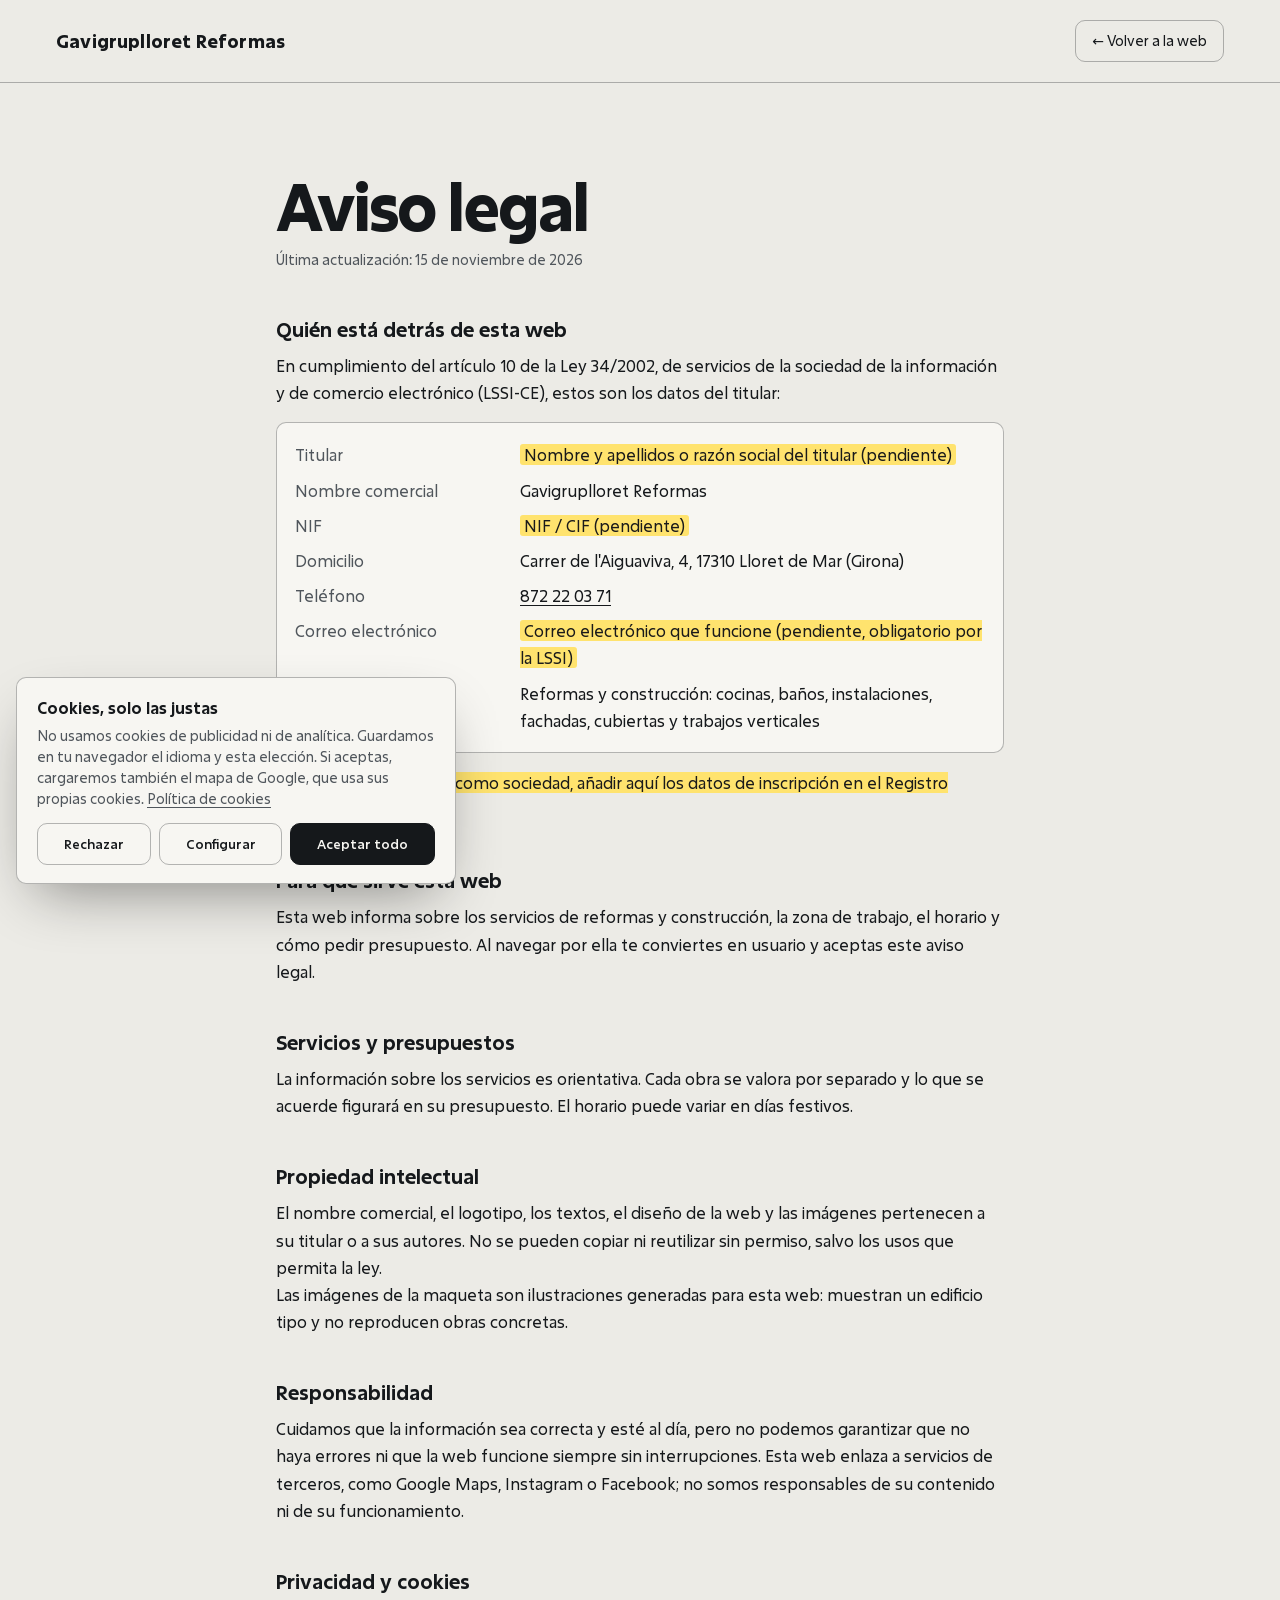
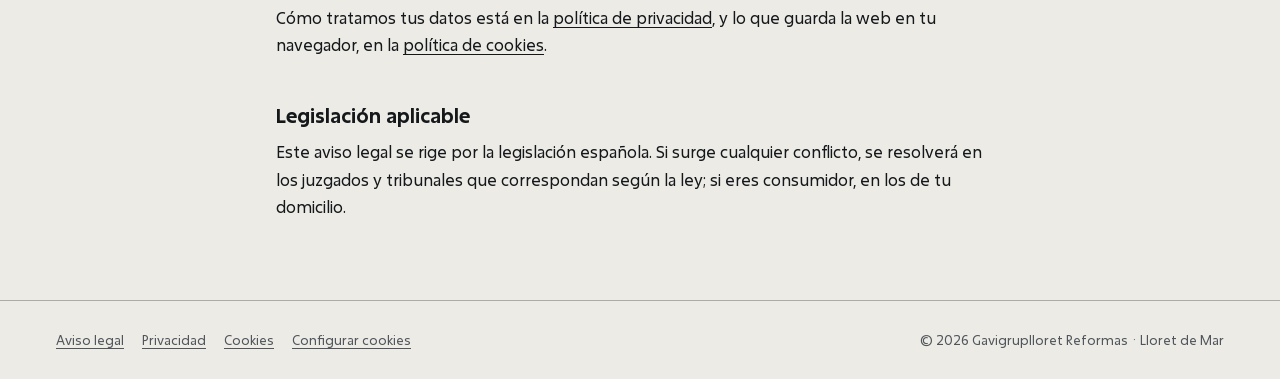
==== aviso-legal.html @ d00894c2 "Web de Gavigruplloret Reformas: maqueta 3D que se despieza por capas Reformas y construcción en Llor" ====
<!doctype html>
<html lang="es">
<head>
<meta charset="utf-8">
<meta name="viewport" content="width=device-width, initial-scale=1, viewport-fit=cover">
<title>Aviso legal · Gavigruplloret Reformas</title>
<meta name="robots" content="noindex, follow">
<meta name="theme-color" content="#ecebe6">
<link rel="icon" href="favicon.svg" type="image/svg+xml">
<link rel="stylesheet" href="css/fonts.css?v=2">
<link rel="stylesheet" href="css/style.css?v=6">
<link rel="stylesheet" href="css/legal.css?v=2">
</head>
<body class="legal-page">
<header class="legal-top">
  <a class="legal-brand" href="./">Gavigruplloret Reformas</a>
  <a class="legal-back" href="./">&larr; Volver a la web</a>
</header>
<main class="legal">
  <h1>Aviso legal</h1>
  <p class="upd">Última actualización: 15 de noviembre de 2026</p>

  <h2>Quién está detrás de esta web</h2>
  <p>En cumplimiento del artículo 10 de la Ley 34/2002, de servicios de la sociedad de la información y de comercio electrónico (LSSI-CE), estos son los datos del titular:</p>
  <dl>
    <dt>Titular</dt><dd><mark>Nombre y apellidos o razón social del titular (pendiente)</mark></dd>
    <dt>Nombre comercial</dt><dd>Gavigruplloret Reformas</dd>
    <dt>NIF</dt><dd><mark>NIF / CIF (pendiente)</mark></dd>
    <dt>Domicilio</dt><dd>Carrer de l'Aiguaviva, 4, 17310 Lloret de Mar (Girona)</dd>
    <dt>Teléfono</dt><dd><a href="tel:+34872220371">872 22 03 71</a></dd>
    <dt>Correo electrónico</dt><dd><mark>Correo electrónico que funcione (pendiente, obligatorio por la LSSI)</mark></dd>
    <dt>Actividad</dt><dd>Reformas y construcción: cocinas, baños, instalaciones, fachadas, cubiertas y trabajos verticales</dd>
  </dl>
  <p><mark>Si la actividad se ejerce como sociedad, añadir aquí los datos de inscripción en el Registro Mercantil.</mark></p>

  <h2>Para qué sirve esta web</h2>
  <p>Esta web informa sobre los servicios de reformas y construcción, la zona de trabajo, el horario y cómo pedir presupuesto. Al navegar por ella te conviertes en usuario y aceptas este aviso legal.</p>

  <h2>Servicios y presupuestos</h2>
  <p>La información sobre los servicios es orientativa. Cada obra se valora por separado y lo que se acuerde figurará en su presupuesto. El horario puede variar en días festivos.</p>

  <h2>Propiedad intelectual</h2>
  <p>El nombre comercial, el logotipo, los textos, el diseño de la web y las imágenes pertenecen a su titular o a sus autores. No se pueden copiar ni reutilizar sin permiso, salvo los usos que permita la ley.</p>
  <p>Las imágenes de la maqueta son ilustraciones generadas para esta web: muestran un edificio tipo y no reproducen obras concretas.</p>

  <h2>Responsabilidad</h2>
  <p>Cuidamos que la información sea correcta y esté al día, pero no podemos garantizar que no haya errores ni que la web funcione siempre sin interrupciones. Esta web enlaza a servicios de terceros, como Google Maps, Instagram o Facebook; no somos responsables de su contenido ni de su funcionamiento.</p>

  <h2>Privacidad y cookies</h2>
  <p>Cómo tratamos tus datos está en la <a href="privacidad.html">política de privacidad</a>, y lo que guarda la web en tu navegador, en la <a href="cookies.html">política de cookies</a>.</p>

  <h2>Legislación aplicable</h2>
  <p>Este aviso legal se rige por la legislación española. Si surge cualquier conflicto, se resolverá en los juzgados y tribunales que correspondan según la ley; si eres consumidor, en los de tu domicilio.</p>
</main>
<footer class="legal-foot">
  <nav class="legal-links" aria-label="Información legal">
    <a href="aviso-legal.html" aria-current="page">Aviso legal</a>
    <a href="privacidad.html">Privacidad</a>
    <a href="cookies.html">Cookies</a>
    <button type="button" data-cookies-open>Configurar cookies</button>
  </nav>
  <p>© 2026 Gavigruplloret Reformas · Lloret de Mar</p>
</footer>
<script src="js/consent.js?v=2" data-site="gavigruplloret-reformas"></script>
</body>
</html>
---- css/fonts.css ----
/* Tipografías alojadas en la propia web (Fontshare, ITF Free Font License). Sin peticiones a terceros. */
@font-face {
  font-family: "Excon";
  src: url("../assets/fonts/excon-var.woff2") format("woff2");
  font-weight: 100 900;
  font-style: normal;
  font-display: swap;
}
---- css/style.css ----
/* Gavigruplloret Reformas · yeso, antracita y el amarillo de la marca. Una sola familia: Excon. */
:root {
  --ground: #ecebe6;
  --paper: #f7f6f2;
  --ink: #15181b;
  --ink-2: #50565c;
  --line: rgba(21, 24, 27, .14);
  --line-2: rgba(21, 24, 27, .3);
  --anth: #1f2327;
  --anth-2: #2c3136;
  --y: #f2b300;
  --y-2: #ffc21f;
  --open: #2e7d4f;
  --f: "Excon", "Segoe UI", system-ui, sans-serif;
  --g: clamp(16px, 4vw, 48px);
  --r: 10px;
  --bar: 38px;
  --hd: 76px;
  --e-out: cubic-bezier(.16, 1, .3, 1);
  --e-io: cubic-bezier(.65, 0, .35, 1);
  color-scheme: light;
}
*, *::before, *::after { box-sizing: border-box; }
html { -webkit-text-size-adjust: 100%; text-size-adjust: 100%; overflow-x: clip; }
html.lenis, html.lenis body { height: auto; }
.lenis.lenis-smooth [data-lenis-prevent] { overscroll-behavior: contain; }
body { margin: 0; background: var(--ground); color: var(--ink); font: 400 17px/1.55 var(--f); font-feature-settings: "kern"; -webkit-font-smoothing: antialiased; overflow-x: clip; }
img, svg { display: block; max-width: 100%; }
img { height: auto; }
a { color: inherit; }
button, input, select, textarea { font: inherit; color: inherit; }
[hidden] { display: none !important; }
::selection { background: var(--y); color: var(--ink); }
:focus-visible { outline: 2px solid var(--ink); outline-offset: 3px; border-radius: 4px; }
html { scrollbar-color: #b9b6ae var(--ground); }
::-webkit-scrollbar { width: 12px; }
::-webkit-scrollbar-track { background: var(--ground); }
::-webkit-scrollbar-thumb { background: #b9b6ae; border: 3px solid var(--ground); border-radius: 8px; }

.wrap { width: min(100% - 2 * var(--g), 1360px); margin-inline: auto; }
.ic { width: 1.15em; height: 1.15em; flex-shrink: 0; }
.skip { position: absolute; left: 12px; top: -60px; z-index: 100; padding: 10px 14px; background: var(--ink); color: var(--paper); border-radius: 6px; text-decoration: none; }
.skip:focus { top: 10px; }

/* ---------- maqueta (lienzo fijo detrás de la portada y del despiece) */
.maqueta { position: fixed; inset: 0; width: 100%; height: 100%; z-index: 0; pointer-events: none; }
.stage { position: relative; }
.stage-fallback { display: none; width: 100%; height: 100%; object-fit: contain; object-position: center bottom; }
html.no-gl .stage-fallback { display: block; }
html.no-gl .maqueta { display: none; }

/* ---------- barra superior */
.bar { position: relative; z-index: 30; border-bottom: 1px solid var(--line); font-size: 13.5px; }
.bar-in { min-height: var(--bar); display: grid; grid-template-columns: 1fr auto 1fr; align-items: center; gap: 16px; }
.bar p { margin: 0; display: flex; align-items: center; gap: 8px; }
.bar-addr { color: var(--ink-2); }
.dot { width: 8px; height: 8px; border-radius: 50%; background: #9aa0a6; flex-shrink: 0; }
.is-open .dot { background: var(--open); box-shadow: 0 0 0 3px rgba(46, 125, 79, .18); }
.langs { justify-self: end; display: flex; gap: 2px; }
.langs button { min-width: 34px; min-height: 30px; padding: 0 6px; border: 0; border-radius: 6px; background: none; font-size: 13px; font-weight: 500; letter-spacing: .04em; color: var(--ink-2); cursor: pointer; }
.langs button[aria-pressed="true"] { color: var(--ink); background: rgba(21, 24, 27, .08); }

/* ---------- cabecera simétrica */
.hd { position: sticky; top: 0; z-index: 40; background: var(--ground); border-bottom: 1px solid transparent; transition: border-color .3s; }
.hd.is-scrolled { border-bottom-color: var(--line); }
.hd-in { min-height: var(--hd); display: grid; grid-template-columns: minmax(0, 1fr) auto minmax(0, 1fr); align-items: center; gap: 24px; }
.hd-nav { display: flex; align-items: center; gap: clamp(14px, 2vw, 30px); font-size: 15.5px; font-weight: 500; }
.hd-r { justify-content: flex-end; }
.hd-nav > a:not(.btn) { text-decoration: none; padding: 6px 0; background: linear-gradient(currentColor, currentColor) 0 100% / 0 1.5px no-repeat; transition: background-size .35s var(--e-out); }
.hd-nav > a:not(.btn):hover { background-size: 100% 1.5px; }
.brand { display: inline-flex; align-items: center; gap: 12px; text-decoration: none; justify-self: center; }
.brand-g { width: 40px; height: 40px; padding: 6px; border-radius: 9px; background: var(--anth); color: var(--y); }
.brand-t { display: grid; line-height: 1; }
.brand-t b { font-weight: 700; font-size: 17px; letter-spacing: .01em; }
.brand-t span { margin-top: 4px; font-size: 11.5px; font-weight: 500; letter-spacing: .24em; text-transform: uppercase; color: var(--ink-2); }
.hd-menu, .hd-call { display: none; }
.menu { position: absolute; left: 0; right: 0; top: 100%; height: calc(100svh - var(--hd)); overflow-y: auto; overscroll-behavior: contain; border-top: 1px solid var(--line); background: var(--ground); }
.menu-in { display: grid; gap: 4px; padding: 14px 0 22px; }
.menu-in a:not(.btn) { padding: 12px 0; font-size: 22px; font-weight: 600; text-decoration: none; border-bottom: 1px solid var(--line); }
.menu-in .btn { margin-top: 14px; justify-content: center; }

/* ---------- botones */
.btn { display: inline-flex; align-items: center; justify-content: center; gap: .55em; min-height: 54px; padding: 0 24px; border: 1.5px solid transparent; border-radius: 8px; font-size: 16.5px; font-weight: 600; line-height: 1; text-decoration: none; cursor: pointer; white-space: nowrap; transition: background-color .25s, border-color .25s, color .25s, translate .25s var(--e-out), scale .15s; }
.btn:active { scale: .98; }
.btn-s { min-height: 42px; padding: 0 14px; font-size: 15px; }
.btn-main { background: var(--y); color: var(--ink); }
.btn-ghost { border-color: var(--ink); color: var(--ink); background: transparent; }
.btn-ink { background: var(--ink); color: var(--paper); }
@media (hover: hover) and (pointer: fine) {
  .btn:hover { translate: 0 -2px; }
  .btn-main:hover { background: var(--y-2); }
  .btn-ghost:hover { background: var(--ink); color: var(--paper); }
  .btn-ink:hover { background: var(--anth-2); }
}

/* ---------- tipografía */
.h1 { margin: 0; font-size: clamp(2.55rem, 1.05rem + 4.1vw, 5.25rem); line-height: .98; letter-spacing: -.035em; font-weight: 700; text-wrap: balance; }
.h2 { margin: 0; font-size: clamp(2rem, 1.05rem + 2.7vw, 3.6rem); line-height: 1.02; letter-spacing: -.03em; font-weight: 700; text-wrap: balance; }
h3 { margin: 0; font-weight: 600; letter-spacing: -.015em; line-height: 1.15; }
p { margin: 0; }
.sec-head { display: grid; grid-template-columns: minmax(0, 1fr) minmax(0, 1fr); gap: 24px 48px; align-items: end; margin-bottom: clamp(36px, 5vw, 64px); }
.sec-head p { font-size: 19px; color: var(--ink-2); max-width: 46ch; justify-self: end; }

/* ---------- portada */
main { position: relative; z-index: 1; }
.hero { position: relative; }
.hero-in { min-height: calc(100svh - var(--bar) - var(--hd)); display: grid; grid-template-columns: minmax(0, 5.1fr) minmax(0, 6.9fr); gap: clamp(24px, 3vw, 48px); align-items: center; padding-block: clamp(28px, 5vh, 64px) clamp(24px, 4vh, 48px); }
.hero-txt { display: grid; gap: clamp(20px, 2.6vh, 30px); align-content: center; }
.lead { font-size: clamp(1.08rem, .95rem + .45vw, 1.3rem); line-height: 1.5; color: var(--ink-2); max-width: 36ch; }
.cta { display: flex; flex-wrap: wrap; gap: 12px; }
.facts { margin: 8px 0 0; display: grid; grid-template-columns: max-content max-content minmax(0, 1fr); border-top: 1px solid var(--line-2); }
.facts div { padding: 14px 14px 0 0; }
.facts div + div { padding-left: 14px; border-left: 1px solid var(--line); }
.facts dt { font-size: 13.5px; color: var(--ink-2); }
.facts dd { margin: 4px 0 0; font-size: 15.5px; font-weight: 600; line-height: 1.3; }
.hero-stage { height: min(74svh, 780px); min-height: 420px; }

/* palabras del titular para la entrada */
.w { display: inline-block; overflow: clip; overflow-clip-margin: .12em; vertical-align: top; padding-bottom: .06em; margin-bottom: -.06em; }
.w > span { display: inline-block; }

/* ---------- despiece */
.todo { position: relative; height: 560svh; }
.todo-pin { position: sticky; top: 0; height: 100svh; overflow: clip; }
.todo-head { position: absolute; left: 0; right: 0; top: calc(var(--hd) + 18px); text-align: center; display: grid; justify-items: center; gap: 10px; z-index: 2; transition: opacity .6s var(--e-out), translate .8s var(--e-out); }
html.js .todo-pin:not(.pinned) .todo-head { opacity: 0; translate: 0 14px; }
.nw { white-space: nowrap; }
.todo-sub { font-size: 18px; color: var(--ink-2); max-width: 44ch; }
.todo-stage { position: absolute; left: 50%; translate: -50% 0; top: calc(var(--hd) + 150px); bottom: 34px; width: min(46vw, 820px); }
.leaders { position: absolute; inset: 0; width: 100%; height: 100%; overflow: visible; pointer-events: none; z-index: 1; }
.leaders path { fill: none; stroke: var(--ink); stroke-width: 1; opacity: .5; }
.leaders path.on { opacity: 1; stroke-width: 1.5; }
.leaders circle { fill: var(--paper); stroke: var(--ink); stroke-width: 1.5; }
.leaders circle.on { fill: var(--y); }
.layers { list-style: none; margin: 0; padding: 0; position: absolute; inset: 0; z-index: 2; pointer-events: none; }
.ly { position: absolute; width: min(25vw, 330px); pointer-events: auto; color: #62676d; transition: opacity .45s var(--e-out), color .45s var(--e-out); }
.ly .ly-list { color: #62676d; }
.ly.on { color: var(--ink); }
.ly.on .ly-list { color: var(--ink-2); }
.ly[data-side="l"] { left: var(--g); }
.ly[data-side="r"] { right: var(--g); text-align: right; }
.ly[data-tag="roof"] { top: 24%; }
.ly[data-tag="facade"] { top: 34%; }
.ly[data-tag="floor"] { top: 50%; }
.ly[data-tag="inst"] { top: 61%; }
.ly[data-tag="base"] { top: 75%; }
.ly-btn { display: inline-flex; align-items: center; gap: 10px; padding: 4px 0; border: 0; background: none; color: inherit; cursor: pointer; text-align: inherit; }
.ly[data-side="r"] .ly-btn { flex-direction: row-reverse; }
.ly-n { width: 28px; height: 28px; display: grid; place-items: center; border: 1.5px solid currentColor; border-radius: 50%; font-size: 13px; font-weight: 600; flex-shrink: 0; transition: background-color .3s; }
.ly.on .ly-n { background: var(--y); border-color: var(--ink); }
.ly-t { font-size: clamp(1.15rem, .9rem + .55vw, 1.5rem); font-weight: 600; letter-spacing: -.015em; line-height: 1.15; }
.ly-list { list-style: none; margin: 8px 0 0; padding: 0 0 0 38px; display: grid; gap: 3px; font-size: 15.5px; color: var(--ink-2); }
.ly[data-side="r"] .ly-list { padding: 0 38px 0 0; }
.todo-steps { position: absolute; left: 50%; bottom: 18px; translate: -50% 0; display: flex; gap: 6px; z-index: 2; }
.todo-steps span { width: 26px; height: 3px; border-radius: 2px; background: var(--line-2); transition: background-color .3s; }
.todo-steps span.on { background: var(--ink); }
.todo-steps { transition: opacity .5s var(--e-out); }
html.js .todo-pin:not(.labels) .ly { opacity: 0; pointer-events: none; }
html.js .todo-pin:not(.labels) .todo-steps { opacity: 0; }

/* sin JavaScript: la maqueta despiezada como imagen y las capas en lista */
html:not(.js) .maqueta, html:not(.js) .leaders, html:not(.js) .todo-steps { display: none; }
html:not(.js) .stage-fallback { display: block; }
html:not(.js) .todo { height: auto; }
html:not(.js) .todo-pin { position: static; height: auto; overflow: visible; padding: 40px 0 80px; }
html:not(.js) .todo-head { position: static; }
html:not(.js) .todo-stage { position: relative; left: auto; right: auto; top: auto; bottom: auto; translate: none; width: min(100% - 2 * var(--g), 820px); height: min(70vh, 640px); margin: 24px auto; }
html:not(.js) .layers { position: static; width: min(100% - 2 * var(--g), 1360px); margin: 0 auto; display: grid; grid-template-columns: repeat(auto-fit, minmax(240px, 1fr)); gap: 28px; }
html:not(.js) .ly { position: static; width: auto; color: var(--ink); text-align: left; }

/* ---------- servicios */
.svc, .proc, .zona, .faq, .quote { position: relative; z-index: 2; padding-block: clamp(72px, 10vw, 140px); }
.svc { background: var(--paper); }
.svc-list { list-style: none; margin: 0; padding: 0; border-bottom: 1px solid var(--line); }
.svc-row { display: grid; grid-template-columns: 200px minmax(0, .9fr) minmax(0, 1.35fr) auto; gap: 16px clamp(20px, 3vw, 44px); align-items: center; padding: 20px 0; border-top: 1px solid var(--line); scroll-margin-top: calc(var(--hd) + 20px); }
.svc-img { width: 200px; aspect-ratio: 4 / 3; object-fit: cover; border-radius: 6px; background: var(--ground); transition: scale .6s var(--e-out); }
.svc-row h3 { font-size: clamp(1.35rem, 1.1rem + .6vw, 1.75rem); }
.svc-row p { color: var(--ink-2); max-width: 54ch; }
.svc-go { display: inline-flex; align-items: center; gap: 8px; font-weight: 600; font-size: 15.5px; text-decoration: none; padding: 10px 0; white-space: nowrap; }
.svc-go .ic { transition: translate .3s var(--e-out); }
@media (hover: hover) and (pointer: fine) {
  .svc-row:hover .svc-img { scale: 1.03; }
  .svc-go:hover .ic { translate: 4px 0; }
  .svc-go:hover span { text-decoration: underline; text-underline-offset: 4px; }
}

/* ---------- cómo trabajamos */
.proc { background: var(--ground); }
.steps { list-style: none; margin: 0; padding: 0; display: grid; grid-template-columns: repeat(4, minmax(0, 1fr)); position: relative; }
.steps::before { content: ""; position: absolute; left: 0; right: 0; top: 0; height: 1.5px; background: var(--ink); }
.steps li { position: relative; padding: 30px clamp(14px, 2vw, 28px) 0 0; }
.steps li::before { content: ""; position: absolute; left: 0; top: -7px; width: 1.5px; height: 15px; background: var(--ink); }
.steps li:last-child::after { content: ""; position: absolute; right: 0; top: -7px; width: 1.5px; height: 15px; background: var(--ink); }
.st-n { display: block; font-size: clamp(2.6rem, 2rem + 1.6vw, 3.8rem); font-weight: 300; line-height: 1; letter-spacing: -.03em; margin-bottom: 18px; }
.steps h3 { font-size: 1.3rem; margin-bottom: 8px; }
.steps p { color: var(--ink-2); max-width: 30ch; }

/* ---------- zona y horario */
.zona { background: var(--paper); }
.zona-in { display: grid; grid-template-columns: minmax(0, 1fr) minmax(0, 1.15fr); gap: clamp(32px, 5vw, 80px); align-items: stretch; }
.zona-txt { display: grid; gap: 22px; align-content: start; }
.zona-txt > p { color: var(--ink-2); font-size: 18px; max-width: 46ch; }
.hours { width: 100%; max-width: 420px; border-collapse: collapse; font-size: 16px; font-variant-numeric: tabular-nums; }
.hours caption { text-align: left; font-weight: 600; padding-bottom: 8px; }
.hours th, .hours td { padding: 9px 0; border-top: 1px solid var(--line); text-align: left; font-weight: 400; }
.hours td { text-align: right; }
.hours tr.today th, .hours tr.today td { font-weight: 700; }
.hours tr.today th::after { content: attr(data-today); margin-left: 10px; padding: 2px 8px; border-radius: 99px; background: var(--y); font-size: 12px; font-weight: 600; vertical-align: 2px; }
.note { font-size: 15px; color: var(--ink-2); }
.zona-cta { display: flex; flex-wrap: wrap; gap: 10px; }
.zona-map { min-height: 460px; border-radius: 12px; }

/* ---------- preguntas */
.faq { background: var(--ground); }
.faq .sec-head { grid-template-columns: 1fr; }
.faq-cols { display: grid; grid-template-columns: repeat(2, minmax(0, 1fr)); gap: 0 clamp(24px, 4vw, 64px); }
.faq-cols details { border-top: 1px solid var(--line-2); }
.faq-cols summary { list-style: none; display: flex; justify-content: space-between; gap: 18px; padding: 20px 0; font-size: 1.15rem; font-weight: 600; cursor: pointer; }
.faq-cols summary::-webkit-details-marker { display: none; }
.faq-cols summary::after { content: ""; width: 14px; height: 14px; flex-shrink: 0; margin-top: 6px; background: linear-gradient(var(--ink), var(--ink)) center / 100% 1.5px no-repeat, linear-gradient(var(--ink), var(--ink)) center / 1.5px 100% no-repeat; transition: rotate .35s var(--e-out); }
.faq-cols details[open] summary::after { rotate: 45deg; }
.faq-cols details p { padding: 0 32px 22px 0; color: var(--ink-2); max-width: 60ch; }

/* ---------- presupuesto (campo amarillo) */
.quote { background: var(--y); }
.quote-in { display: grid; grid-template-columns: minmax(0, .9fr) minmax(0, 1.1fr); gap: clamp(32px, 5vw, 80px); align-items: start; }
.quote-txt { display: grid; gap: 22px; position: sticky; top: calc(var(--hd) + 24px); }
.quote-txt > p { font-size: 18px; max-width: 40ch; }
.big-tel { display: inline-flex; align-items: center; gap: 14px; font-size: clamp(2.4rem, 1.6rem + 2.6vw, 4.2rem); font-weight: 700; letter-spacing: -.03em; line-height: 1; text-decoration: none; font-variant-numeric: tabular-nums; }
.big-tel .ic { width: .7em; height: .7em; }
@media (hover: hover) and (pointer: fine) { .big-tel:hover span { text-decoration: underline; text-decoration-thickness: 3px; text-underline-offset: 8px; } }
.q-status, .q-addr { display: flex; align-items: center; gap: 8px; font-size: 16px; }
.q-addr { display: block; color: #3a3220; }
.quote .dot { background: #6d6249; }
.quote .is-open .dot, .quote .q-status.is-open .dot { background: var(--open); box-shadow: 0 0 0 3px rgba(255, 255, 255, .5); }
.q-social { display: flex; flex-wrap: wrap; align-items: center; gap: 6px 16px; font-size: 15.5px; }
.q-social a { display: inline-flex; align-items: center; gap: 6px; font-weight: 600; text-underline-offset: 4px; }

.qf { background: var(--paper); border-radius: 14px; padding: clamp(22px, 3vw, 40px); display: grid; gap: 18px; box-shadow: 0 30px 60px -36px rgba(60, 44, 0, .55); }
.qf-h { font-size: 1.45rem; }
.needs { border: 0; margin: 0; padding: 0; }
.needs legend { padding: 0; margin-bottom: 10px; font-weight: 600; }
.chips { display: flex; flex-wrap: wrap; gap: 8px; }
.chips label { position: relative; }
.chips input { position: absolute; opacity: 0; inset: 0; margin: 0; cursor: pointer; }
.chips span { display: inline-flex; align-items: center; min-height: 40px; padding: 0 14px; border: 1.5px solid var(--line-2); border-radius: 99px; font-size: 15px; font-weight: 500; background: #fff; transition: background-color .2s, border-color .2s; }
.chips input:checked + span { background: var(--ink); border-color: var(--ink); color: var(--paper); }
.chips input:focus-visible + span { outline: 2px solid var(--ink); outline-offset: 2px; }
@media (hover: hover) and (pointer: fine) { .chips span:hover { border-color: var(--ink); } }
.row2 { display: grid; grid-template-columns: repeat(2, minmax(0, 1fr)); gap: 14px; }
.fld { display: grid; gap: 6px; }
.fld label { font-size: 14.5px; font-weight: 600; }
.fld input, .fld select, .fld textarea { width: 100%; min-height: 50px; padding: 12px 14px; border: 1.5px solid var(--line-2); border-radius: 8px; background: #fff; font-size: 16px; caret-color: var(--ink); }
.fld textarea { resize: vertical; min-height: 110px; line-height: 1.45; }
.fld input:focus, .fld select:focus, .fld textarea:focus { outline: none; border-color: var(--ink); box-shadow: 0 0 0 3px rgba(242, 179, 0, .45); }
.fld input[aria-invalid="true"] { border-color: #b3261e; }
::placeholder { color: #8a8f94; }
.err { color: #9c1f17; font-size: 14px; }
.ok { display: flex; gap: 10px; align-items: flex-start; font-size: 15px; }
.ok input { width: 20px; height: 20px; margin: 2px 0 0; accent-color: var(--ink); flex-shrink: 0; }
.ok a { text-underline-offset: 3px; }
.qf-go { justify-self: start; }
.qf-out { display: grid; gap: 14px; padding-top: 18px; border-top: 1px solid var(--line); }
.qf-ok { display: flex; align-items: center; gap: 10px; font-weight: 700; font-size: 1.15rem; outline: none; }
.qf-ok .ic { width: 28px; height: 28px; padding: 4px; border-radius: 50%; background: var(--open); color: #fff; }
.qf-msg { margin: 0; padding: 14px 16px; border-radius: 8px; background: var(--ground); font: 400 14.5px/1.5 var(--f); white-space: pre-wrap; max-height: 220px; overflow: auto; }
.qf-hint { color: var(--ink-2); font-size: 15px; }
.qf-acts { display: flex; flex-wrap: wrap; gap: 10px; }
.qf-acts .btn { min-height: 48px; padding: 0 16px; font-size: 15.5px; }
.qf-copied { min-height: 1.2em; font-size: 14.5px; font-weight: 600; }

/* ---------- pie */
.ft { position: relative; z-index: 2; background: var(--anth); color: #e9e7e1; padding: clamp(56px, 8vw, 100px) 0 28px; }
.ft-brand { display: flex; align-items: center; gap: clamp(12px, 2vw, 28px); text-decoration: none; color: #f4f2ed; margin-bottom: clamp(40px, 6vw, 72px); }
.ft-g { width: clamp(48px, 8vw, 120px); height: auto; aspect-ratio: 1; color: var(--y); flex-shrink: 0; }
.ft-word { font-weight: 700; letter-spacing: -.04em; line-height: .9; white-space: nowrap; font-size: clamp(2.6rem, 9.4vw, 9.6rem); }
.ft-cols { display: grid; grid-template-columns: repeat(3, minmax(0, 1fr)); gap: 32px; padding-top: 28px; border-top: 1px solid rgba(255, 255, 255, .16); }
.ft-h { font-size: 14px; font-weight: 600; color: #a9aeb3; margin: 0 0 12px; letter-spacing: 0; }
.ft-cols p, .ft-cols li { font-size: 16px; line-height: 1.6; }
.ft-cols p + p { margin-top: 8px; }
.ft-cols ul { list-style: none; margin: 0; padding: 0; }
.ft-cols a { text-decoration: none; display: inline-flex; align-items: center; gap: 8px; }
.ft-cols a:hover { text-decoration: underline; text-underline-offset: 4px; }
.ft-review { margin-top: 18px; color: #c8c5be; }
.ft-review a { color: var(--y); }
.ft-legal { display: flex; flex-wrap: wrap; justify-content: space-between; gap: 12px 24px; margin-top: 48px; padding-top: 20px; border-top: 1px solid rgba(255, 255, 255, .12); font-size: 14px; color: #a9aeb3; }
.ft-legal nav { display: flex; flex-wrap: wrap; gap: 6px 22px; }
.ft-legal a, .ft-legal button { color: inherit; background: none; border: 0; padding: 0; font-size: 14px; cursor: pointer; text-decoration: none; }
.ft-legal a:hover, .ft-legal button:hover { color: #fff; text-decoration: underline; text-underline-offset: 3px; }
.ft :focus-visible { outline-color: var(--y); }

/* ---------- barra móvil */
.mbar { display: none; }

/* ---------- entradas (solo con JS y movimiento permitido) */
html.js.motion [data-in] { opacity: 0; translate: 0 18px; }
html.js.motion .is-in [data-in], html.js.motion [data-in].is-in { opacity: 1; translate: 0 0; transition: opacity .9s var(--e-out), translate 1s var(--e-out); }

/* ---------- tableta */
@media (max-width: 1100px) {
  .hd-nav a[href="#preguntas"] { display: none; }
  .svc-row { grid-template-columns: 150px minmax(0, 1fr) auto; }
  .svc-img { width: 150px; grid-row: 1 / span 2; }
  .svc-row p { grid-column: 2 / 4; grid-row: 2; }
  .svc-row h3 { grid-column: 2; grid-row: 1; }
  .svc-go { grid-column: 3; grid-row: 1; }
  .ly-list { font-size: 14.5px; }
}
@media (min-width: 981px) and (max-width: 1240px) {
  .facts { grid-template-columns: 1fr; border-top: 0; }
  .facts div, .facts div + div { display: flex; justify-content: space-between; gap: 12px; padding: 9px 0; border-left: 0; border-top: 1px solid var(--line); }
  .facts dd { margin: 0; text-align: right; }
}
@media (max-width: 980px) {
  :root { --hd: 64px; }
  .bar .bar-addr { display: none; }
  .bar-in { grid-template-columns: 1fr auto; }
  .hd-in { grid-template-columns: 44px 1fr 44px; gap: 12px; }
  .hd-nav { display: none; }
  .hd-menu, .hd-call { display: grid; place-items: center; width: 44px; height: 44px; border: 1.5px solid var(--line-2); border-radius: 10px; background: none; color: var(--ink); cursor: pointer; }
  .hd-menu { gap: 5px; align-content: center; }
  .hd-menu span { display: block; width: 18px; height: 1.8px; background: currentColor; transition: rotate .3s var(--e-out), translate .3s var(--e-out); }
  .hd-menu[aria-expanded="true"] span:first-child { translate: 0 3.4px; rotate: 45deg; }
  .hd-menu[aria-expanded="true"] span:last-child { translate: 0 -3.4px; rotate: -45deg; }
  .hd-call { justify-self: end; background: var(--y); border-color: var(--y); }
  .hd-call .ic { width: 20px; height: 20px; }
  .brand-g { width: 36px; height: 36px; }
  .brand-t b { font-size: 15.5px; }
  .hero-in { grid-template-columns: 1fr; min-height: 0; align-items: start; }
  .hero-stage { height: min(68svh, 640px); min-height: 360px; }
  .sec-head { grid-template-columns: 1fr; }
  .sec-head p { justify-self: start; }
  .steps { grid-template-columns: repeat(2, minmax(0, 1fr)); row-gap: 44px; }
  .steps li:nth-child(2)::after { content: ""; position: absolute; right: 0; top: -7px; width: 1.5px; height: 15px; background: var(--ink); }
  .steps li:nth-child(3)::before, .steps li:nth-child(4)::before { top: -7px; }
  .steps li:nth-child(n+3) { border-top: 1.5px solid var(--ink); }
  .steps li:nth-child(n+3)::before { top: -8px; }
  .zona-in, .quote-in { grid-template-columns: 1fr; }
  .quote-txt { position: static; }
  .zona-map { min-height: 380px; }
  .faq-cols { grid-template-columns: 1fr; }
  .ft-cols { grid-template-columns: repeat(2, minmax(0, 1fr)); }

  /* despiece en vertical: maqueta arriba, una capa cada vez abajo */
  .todo { height: 640svh; }
  .todo-head { top: calc(var(--hd) + 10px); gap: 6px; }
  .todo-sub { font-size: 15.5px; padding-inline: var(--g); }
  .todo-stage { width: auto; left: var(--g); right: var(--g); translate: none; top: calc(var(--hd) + 108px); bottom: 37%; }
  html.js .ly { left: var(--g) !important; right: var(--g) !important; top: auto !important; bottom: 44px; width: auto; text-align: left !important; opacity: 0; visibility: hidden; transition: opacity .35s var(--e-out), visibility 0s .35s; background: var(--paper); border: 1px solid var(--line); border-radius: 12px; padding: 16px 18px; }
  html.js .ly.on { opacity: 1; visibility: visible; transition: opacity .35s var(--e-out); }
  .ly[data-side="r"] .ly-btn { flex-direction: row; }
  .ly[data-side="r"] .ly-list { padding: 0 0 0 38px; }
  .ly-list { grid-template-columns: repeat(2, minmax(0, 1fr)); column-gap: 14px; font-size: 14.5px; }
  .leaders path { display: none; }
  .todo-steps { bottom: 16px; }
  .mbar { position: fixed; z-index: 50; left: 0; right: 0; bottom: 0; display: grid; grid-template-columns: 1fr 1fr; gap: 8px; padding: 10px var(--g) calc(10px + env(safe-area-inset-bottom)); background: var(--ground); border-top: 1px solid var(--line); translate: 0 110%; transition: translate .45s var(--e-out); }
  .mbar.show { translate: 0 0; }
  .mbar .btn { min-height: 50px; }
  .ft { padding-bottom: 96px; }
}
@media (max-width: 640px) {
  body { font-size: 16.5px; }
  .langs button { min-width: 30px; }
  .bar { font-size: 12.5px; }
  .brand-t span { font-size: 10.5px; letter-spacing: .2em; }
  .facts { grid-template-columns: 1fr; border-top: 0; }
  .facts div, .facts div + div { padding: 10px 0; border-left: 0; border-top: 1px solid var(--line); }
  .facts div { display: flex; justify-content: space-between; gap: 12px; }
  .facts dd { margin: 0; text-align: right; }
  .cta .btn { flex: 1 1 100%; }
  .hero-stage { height: 92vw; min-height: 300px; }
  .svc-row { grid-template-columns: 96px minmax(0, 1fr); gap: 10px 16px; padding: 18px 0; }
  .svc-img { width: 96px; grid-row: 1; }
  .svc-row h3 { grid-column: 2; grid-row: 1; }
  .svc-row p { grid-column: 1 / -1; grid-row: 2; }
  .svc-go { grid-column: 1 / -1; grid-row: 3; justify-self: start; padding-top: 0; }
  .steps { grid-template-columns: 1fr; row-gap: 0; }
  .steps::before { display: none; }
  .steps li, .steps li:nth-child(n+3) { padding: 22px 0 26px 26px; border-top: 0; border-left: 1.5px solid var(--ink); }
  .steps li::before, .steps li:nth-child(n+3)::before { left: -8px; top: 26px; width: 15px; height: 1.5px; }
  .steps li:nth-child(2)::after, .steps li:last-child::after { display: none; }
  .st-n { margin-bottom: 10px; }
  .row2 { grid-template-columns: 1fr; }
  .qf-acts .btn { flex: 1 1 100%; }
  .ft-cols { grid-template-columns: 1fr; }
  .ly-list { grid-template-columns: 1fr; }
}

/* ---------- movimiento reducido */
@media (prefers-reduced-motion: reduce) {
  *, *::before, *::after { transition-duration: .01ms !important; animation-duration: .01ms !important; }
}
---- css/legal.css ----
/* Aviso de cookies, panel, mapa con consentimiento y páginas legales. Mapea las variables comunes a los colores de esta web. */
:root { --c-bg: var(--ground); --c-card: var(--paper); --c-ink: var(--ink); --c-line: var(--line-2); --c-mute: var(--ink-2); --c-acc: var(--ink); --c-acc-ink: var(--paper); --f-b: var(--f); --f-d: var(--f); }

/* ---------- aviso de cookies ---------- */
.ck { position: fixed; z-index: 9000; left: 16px; bottom: 16px; width: min(440px, calc(100vw - 32px)); padding: 20px 20px 18px; background: var(--c-card); color: var(--c-ink); border: 1px solid var(--c-line); border-radius: var(--r, 14px); box-shadow: 0 24px 60px -20px rgba(0,0,0,.45); font: 400 14px/1.5 var(--f-b); opacity: 0; translate: 0 24px; transition: opacity .45s cubic-bezier(.2,.8,.2,1), translate .55s cubic-bezier(.2,.8,.2,1); pointer-events: none; }
.ck.show { opacity: 1; translate: 0 0; pointer-events: auto; }
.ck-h { margin: 0 0 6px; font: 500 16px/1.3 var(--f-b); }
.ck-p { margin: 0 0 14px; color: var(--c-mute); }
.ck-p a, .ck-more a { color: inherit; text-decoration: underline; text-underline-offset: 3px; }
.ck-btns { display: flex; flex-wrap: wrap; gap: 8px; }
.ck-b { flex: 1 1 auto; min-height: 42px; padding: 0 14px; border: 1px solid var(--c-line); border-radius: var(--r); background: transparent; color: var(--c-ink); font: 500 13px/1 var(--f-b); }
.ck-b.ck-main { background: var(--c-acc); border-color: var(--c-acc); color: var(--c-acc-ink); }
.ck-b:focus-visible, .ck-x:focus-visible, .cc-map-btn:focus-visible { outline: 2px solid var(--c-acc); outline-offset: 2px; }
@media (hover: hover) and (pointer: fine) { .ck-b { transition: background .25s, border-color .25s; } .ck-b:hover { border-color: var(--c-ink); } .ck-b.ck-main:hover { filter: brightness(1.08); } }

.ck-dlg { width: min(520px, calc(100vw - 32px)); padding: 0; border: 1px solid var(--c-line); border-radius: var(--r, 14px); background: var(--c-card); color: var(--c-ink); font: 400 14px/1.5 var(--f-b); }
.ck-dlg::backdrop { background: rgba(0,0,0,.55); }
.ck-in { padding: 22px; display: grid; gap: 14px; }
.ck-top { display: flex; align-items: center; justify-content: space-between; gap: 12px; }
.ck-ph { margin: 0; font: 500 18px/1.2 var(--f-b); }
.ck-x { width: 40px; height: 40px; border: 1px solid var(--c-line); border-radius: 50%; background: none; color: inherit; font-size: 22px; line-height: 1; }
.ck-row { display: flex; gap: 16px; align-items: center; justify-content: space-between; padding: 14px 0; border-top: 1px solid var(--c-line); }
.ck-row b { display: block; margin-bottom: 2px; }
.ck-row p { margin: 0; color: var(--c-mute); font-size: 13px; }
.ck-fixed { flex: none; font-size: 12px; color: var(--c-mute); }
.ck-sw { position: relative; flex: none; width: 46px; height: 26px; }
.ck-sw input { position: absolute; inset: 0; opacity: 0; margin: 0; }
.ck-sw i { position: absolute; inset: 0; border-radius: 99px; background: var(--c-line); transition: background .25s; }
.ck-sw i::after { content: ""; position: absolute; top: 3px; left: 3px; width: 20px; height: 20px; border-radius: 50%; background: var(--c-card); box-shadow: 0 1px 3px rgba(0,0,0,.3); transition: translate .25s cubic-bezier(.3,.7,.2,1); }
.ck-sw input:checked + i { background: var(--c-acc); }
.ck-sw input:checked + i::after { translate: 20px 0; }
.ck-sw input:focus-visible + i { outline: 2px solid var(--c-acc); outline-offset: 2px; }
.ck-more { margin: 0; font-size: 13px; color: var(--c-mute); }

/* ---------- mapa con consentimiento ---------- */
.cc-map { position: relative; overflow: hidden; border-radius: var(--r, 14px); background: var(--c-card); border: 1px solid var(--c-line); min-height: 280px; }
.cc-map iframe { position: absolute; inset: 0; width: 100%; height: 100%; border: 0; }
.cc-map-ph { position: absolute; inset: 0; display: grid; place-content: center; gap: 14px; padding: 24px; text-align: center; color: var(--c-mute); font: 400 14px/1.5 var(--f-b); }
.cc-map-ph p { margin: 0; max-width: 32ch; }
.cc-map-btn { justify-self: center; min-height: 42px; padding: 0 20px; border-radius: var(--r); border: 1px solid var(--c-ink); background: none; color: var(--c-ink); font: 500 13px/1 var(--f-b); }

/* ---------- páginas legales ---------- */
.legal-page { background: var(--c-bg); color: var(--c-ink); font: 400 16px/1.7 var(--f-b); margin: 0; }
.legal-top { display: flex; align-items: center; justify-content: space-between; gap: 16px; padding: 20px clamp(16px, 5vw, 56px); border-bottom: 1px solid var(--c-line); }
.legal-brand { font: 400 22px/1 var(--f-d); color: inherit; text-decoration: none; }
.legal-back { display: inline-flex; align-items: center; gap: 8px; min-height: 42px; padding: 0 16px; border: 1px solid var(--c-line); border-radius: var(--r); color: inherit; text-decoration: none; font-size: 14px; }
.legal { max-width: 760px; margin: 0 auto; padding: clamp(40px, 8vw, 90px) 16px 80px; }
.legal h1 { margin: 0 0 8px; font: 400 clamp(36px, 7vw, 64px)/1.05 var(--f-d); }
.legal h2 { margin: 44px 0 10px; font: 500 20px/1.3 var(--f-b); }
.legal .upd { color: var(--c-mute); font-size: 14px; margin: 0 0 28px; }
.legal a { color: inherit; text-underline-offset: 3px; }
.legal dl { display: grid; grid-template-columns: minmax(120px, 30%) 1fr; gap: 8px 18px; margin: 16px 0; padding: 18px; border: 1px solid var(--c-line); border-radius: var(--r, 14px); background: var(--c-card); }
.legal dt { color: var(--c-mute); }
.legal dd { margin: 0; }
.legal mark { background: #ffe36e; color: #1a1a1a; padding: 0 4px; border-radius: 3px; }
.legal table { width: 100%; border-collapse: collapse; margin: 16px 0; font-size: 14px; }
.legal th, .legal td { text-align: left; vertical-align: top; padding: 10px 8px; border-bottom: 1px solid var(--c-line); }
.legal-btn { display: inline-flex; align-items: center; min-height: 44px; padding: 0 20px; border-radius: var(--r); border: 1px solid var(--c-ink); background: none; color: var(--c-ink); font: 500 14px/1 var(--f-b); margin: 6px 0 12px; }
.legal-foot { padding: 28px clamp(16px, 5vw, 56px); border-top: 1px solid var(--c-line); display: flex; flex-wrap: wrap; gap: 12px 24px; align-items: center; justify-content: space-between; font-size: 13px; color: var(--c-mute); }
.legal-links { display: flex; flex-wrap: wrap; gap: 6px 18px; }
.legal-links a, .legal-links button { color: inherit; background: none; border: 0; padding: 0; font: inherit; text-decoration: underline; text-underline-offset: 3px; }
@media (max-width: 560px) { .legal dl { grid-template-columns: 1fr; gap: 2px; } .legal dd { margin-bottom: 10px; } .legal table { display: block; overflow-x: auto; } }

/* ajustes para Excon */
.legal h1 { font-weight: 700; letter-spacing: -.03em; }
.legal h2 { font-weight: 600; }
.legal-brand { font-weight: 700; font-size: 18px; letter-spacing: .01em; }
.ck-h, .ck-ph { font-weight: 600; }
.cc-map-btn { min-height: 46px; padding: 0 18px; border: 1.5px solid var(--ink); border-radius: 8px; background: transparent; font: 600 15px/1 var(--f); cursor: pointer; }
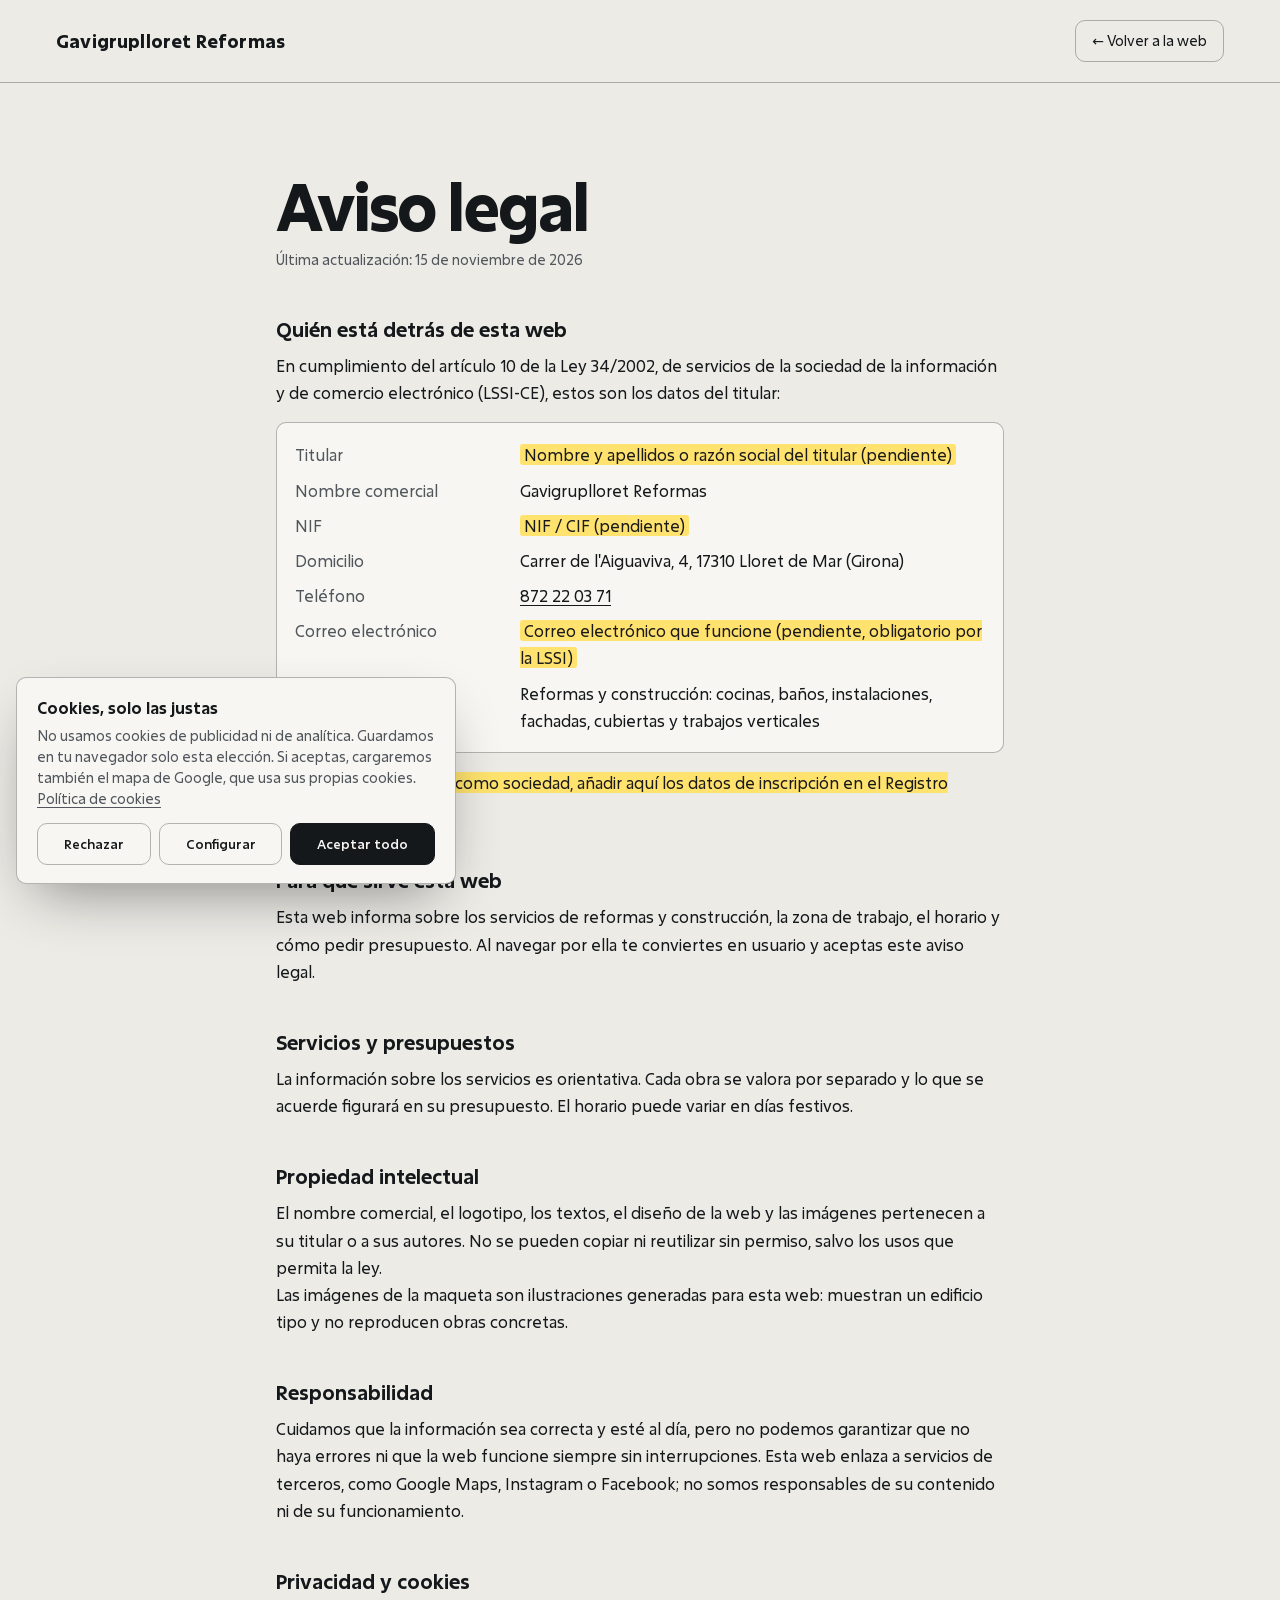
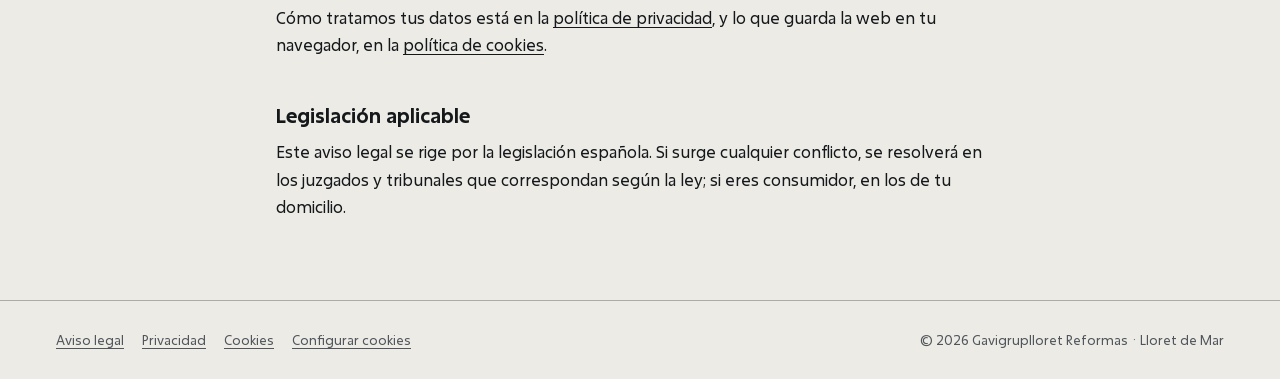
==== commit 7494b1d9: "Más color y vida, textos de la maqueta sin solapes y web solo en español - Maqueta: base hexagonal a" ====
--- a/aviso-legal.html
+++ b/aviso-legal.html
@@ -8,7 +8,7 @@
 <meta name="theme-color" content="#ecebe6">
 <link rel="icon" href="favicon.svg" type="image/svg+xml">
 <link rel="stylesheet" href="css/fonts.css?v=2">
-<link rel="stylesheet" href="css/style.css?v=6">
+<link rel="stylesheet" href="css/style.css?v=9">
 <link rel="stylesheet" href="css/legal.css?v=2">
 </head>
 <body class="legal-page">
--- a/css/style.css
+++ b/css/style.css
@@ -1,5 +1,10 @@
 /* Gavigruplloret Reformas · yeso, antracita y el amarillo de la marca. Una sola familia: Excon. */
 :root {
+  --c-roof: #df5f33;
+  --c-fac: #10958a;
+  --c-floor: #3f9a5f;
+  --c-inst: #2a66d4;
+  --c-base: #f2b300;
   --ground: #ecebe6;
   --paper: #f7f6f2;
   --ink: #15181b;
@@ -51,7 +56,7 @@
 
 /* ---------- barra superior */
 .bar { position: relative; z-index: 30; border-bottom: 1px solid var(--line); font-size: 13.5px; }
-.bar-in { min-height: var(--bar); display: grid; grid-template-columns: 1fr auto 1fr; align-items: center; gap: 16px; }
+.bar-in { min-height: var(--bar); display: flex; justify-content: space-between; align-items: center; gap: 16px; }
 .bar p { margin: 0; display: flex; align-items: center; gap: 8px; }
 .bar-addr { color: var(--ink-2); }
 .dot { width: 8px; height: 8px; border-radius: 50%; background: #9aa0a6; flex-shrink: 0; }
@@ -126,34 +131,39 @@
 html.js .todo-pin:not(.pinned) .todo-head { opacity: 0; translate: 0 14px; }
 .nw { white-space: nowrap; }
 .todo-sub { font-size: 18px; color: var(--ink-2); max-width: 44ch; }
-.todo-stage { position: absolute; left: 50%; translate: -50% 0; top: calc(var(--hd) + 150px); bottom: 34px; width: min(46vw, 820px); }
+.todo-pin { --lw: min(24vw, 320px); }
+.todo-stage { position: absolute; left: calc(var(--g) + var(--lw) + 28px); right: calc(var(--g) + var(--lw) + 28px); top: calc(var(--hd) + 150px); bottom: 40px; }
 .leaders { position: absolute; inset: 0; width: 100%; height: 100%; overflow: visible; pointer-events: none; z-index: 1; }
-.leaders path { fill: none; stroke: var(--ink); stroke-width: 1; opacity: .5; }
-.leaders path.on { opacity: 1; stroke-width: 1.5; }
-.leaders circle { fill: var(--paper); stroke: var(--ink); stroke-width: 1.5; }
-.leaders circle.on { fill: var(--y); }
-.layers { list-style: none; margin: 0; padding: 0; position: absolute; inset: 0; z-index: 2; pointer-events: none; }
-.ly { position: absolute; width: min(25vw, 330px); pointer-events: auto; color: #62676d; transition: opacity .45s var(--e-out), color .45s var(--e-out); }
+.leaders path { fill: none; stroke: var(--lc, var(--ink)); stroke-width: 1.2; opacity: .45; transition: opacity .4s; }
+.leaders path.on { opacity: 1; stroke-width: 2; }
+.leaders circle { fill: var(--paper); stroke: var(--lc, var(--ink)); stroke-width: 2; }
+.leaders circle.on { fill: var(--lc, var(--y)); }
+.layers { list-style: none; margin: 0; padding: 0; position: absolute; left: var(--g); right: var(--g); top: calc(var(--hd) + 150px); bottom: 48px; z-index: 2; pointer-events: none; display: grid; grid-template-columns: var(--lw) minmax(0, 1fr) var(--lw); grid-template-rows: repeat(6, minmax(0, 1fr)); }
+.ly { position: relative; align-self: center; pointer-events: auto; color: #62676d; transition: opacity .45s var(--e-out), color .45s var(--e-out); }
 .ly .ly-list { color: #62676d; }
 .ly.on { color: var(--ink); }
 .ly.on .ly-list { color: var(--ink-2); }
-.ly[data-side="l"] { left: var(--g); }
-.ly[data-side="r"] { right: var(--g); text-align: right; }
-.ly[data-tag="roof"] { top: 24%; }
-.ly[data-tag="facade"] { top: 34%; }
-.ly[data-tag="floor"] { top: 50%; }
-.ly[data-tag="inst"] { top: 61%; }
-.ly[data-tag="base"] { top: 75%; }
+.ly[data-side="r"] { text-align: right; justify-self: end; }
+.ly[data-tag="roof"] { --lc: var(--c-roof); grid-area: 1 / 1 / 3 / 2; }
+.ly[data-tag="facade"] { --lc: var(--c-fac); grid-area: 2 / 3 / 4 / 4; }
+.ly[data-tag="floor"] { --lc: var(--c-floor); grid-area: 3 / 1 / 5 / 2; }
+.ly[data-tag="inst"] { --lc: var(--c-inst); grid-area: 4 / 3 / 6 / 4; }
+.ly[data-tag="base"] { --lc: var(--c-base); grid-area: 5 / 1 / 7 / 2; }
 .ly-btn { display: inline-flex; align-items: center; gap: 10px; padding: 4px 0; border: 0; background: none; color: inherit; cursor: pointer; text-align: inherit; }
 .ly[data-side="r"] .ly-btn { flex-direction: row-reverse; }
 .ly-n { width: 28px; height: 28px; display: grid; place-items: center; border: 1.5px solid currentColor; border-radius: 50%; font-size: 13px; font-weight: 600; flex-shrink: 0; transition: background-color .3s; }
-.ly.on .ly-n { background: var(--y); border-color: var(--ink); }
+.ly.on .ly-n { background: var(--lc); border-color: var(--lc); color: #fff; }
+.ly[data-tag="base"] .ly-n { color: #9a6f00; }
+.ly[data-tag="base"].on .ly-n { color: var(--ink); }
+.ly-n { color: var(--lc); border-color: var(--lc) !important; }
+.ly.on .ly-t { color: var(--ink); }
 .ly-t { font-size: clamp(1.15rem, .9rem + .55vw, 1.5rem); font-weight: 600; letter-spacing: -.015em; line-height: 1.15; }
 .ly-list { list-style: none; margin: 8px 0 0; padding: 0 0 0 38px; display: grid; gap: 3px; font-size: 15.5px; color: var(--ink-2); }
 .ly[data-side="r"] .ly-list { padding: 0 38px 0 0; }
 .todo-steps { position: absolute; left: 50%; bottom: 18px; translate: -50% 0; display: flex; gap: 6px; z-index: 2; }
 .todo-steps span { width: 26px; height: 3px; border-radius: 2px; background: var(--line-2); transition: background-color .3s; }
-.todo-steps span.on { background: var(--ink); }
+.todo-steps span.on { background: var(--sc, var(--ink)); }
+.todo-steps span:nth-child(1) { --sc: var(--c-roof); } .todo-steps span:nth-child(2) { --sc: var(--c-fac); } .todo-steps span:nth-child(3) { --sc: var(--c-floor); } .todo-steps span:nth-child(4) { --sc: var(--c-inst); } .todo-steps span:nth-child(5) { --sc: var(--c-base); }
 .todo-steps { transition: opacity .5s var(--e-out); }
 html.js .todo-pin:not(.labels) .ly { opacity: 0; pointer-events: none; }
 html.js .todo-pin:not(.labels) .todo-steps { opacity: 0; }
@@ -166,7 +176,7 @@
 html:not(.js) .todo-head { position: static; }
 html:not(.js) .todo-stage { position: relative; left: auto; right: auto; top: auto; bottom: auto; translate: none; width: min(100% - 2 * var(--g), 820px); height: min(70vh, 640px); margin: 24px auto; }
 html:not(.js) .layers { position: static; width: min(100% - 2 * var(--g), 1360px); margin: 0 auto; display: grid; grid-template-columns: repeat(auto-fit, minmax(240px, 1fr)); gap: 28px; }
-html:not(.js) .ly { position: static; width: auto; color: var(--ink); text-align: left; }
+html:not(.js) .ly { position: static; grid-area: auto; width: auto; color: var(--ink); text-align: left; justify-self: stretch; }
 
 /* ---------- servicios */
 .svc, .proc, .zona, .faq, .quote { position: relative; z-index: 2; padding-block: clamp(72px, 10vw, 140px); }
@@ -314,7 +324,6 @@
 @media (max-width: 980px) {
   :root { --hd: 64px; }
   .bar .bar-addr { display: none; }
-  .bar-in { grid-template-columns: 1fr auto; }
   .hd-in { grid-template-columns: 44px 1fr 44px; gap: 12px; }
   .hd-nav { display: none; }
   .hd-menu, .hd-call { display: grid; place-items: center; width: 44px; height: 44px; border: 1.5px solid var(--line-2); border-radius: 10px; background: none; color: var(--ink); cursor: pointer; }
@@ -345,8 +354,9 @@
   .todo { height: 640svh; }
   .todo-head { top: calc(var(--hd) + 10px); gap: 6px; }
   .todo-sub { font-size: 15.5px; padding-inline: var(--g); }
-  .todo-stage { width: auto; left: var(--g); right: var(--g); translate: none; top: calc(var(--hd) + 108px); bottom: 37%; }
-  html.js .ly { left: var(--g) !important; right: var(--g) !important; top: auto !important; bottom: 44px; width: auto; text-align: left !important; opacity: 0; visibility: hidden; transition: opacity .35s var(--e-out), visibility 0s .35s; background: var(--paper); border: 1px solid var(--line); border-radius: 12px; padding: 16px 18px; }
+  .todo-stage { left: var(--g); right: var(--g); top: calc(var(--hd) + 108px); bottom: 37%; }
+  .layers { inset: 0; display: block; }
+  html.js .ly { position: absolute; left: var(--g) !important; right: var(--g) !important; top: auto !important; bottom: 44px; width: auto; text-align: left !important; opacity: 0; visibility: hidden; transition: opacity .35s var(--e-out), visibility 0s .35s; background: var(--paper); border: 1px solid var(--line); border-radius: 12px; padding: 16px 18px; }
   html.js .ly.on { opacity: 1; visibility: visible; transition: opacity .35s var(--e-out); }
   .ly[data-side="r"] .ly-btn { flex-direction: row; }
   .ly[data-side="r"] .ly-list { padding: 0 0 0 38px; }
@@ -390,3 +400,87 @@
 @media (prefers-reduced-motion: reduce) {
   *, *::before, *::after { transition-duration: .01ms !important; animation-duration: .01ms !important; }
 }
+
+/* ======================= color y detalles animados ======================= */
+/* estado abierto: el punto late */
+.is-open .dot { animation: pulse 2.2s var(--e-out) infinite; }
+@keyframes pulse { 0% { box-shadow: 0 0 0 0 rgba(46, 125, 79, .45); } 70% { box-shadow: 0 0 0 8px rgba(46, 125, 79, 0); } 100% { box-shadow: 0 0 0 0 rgba(46, 125, 79, 0); } }
+
+/* puntos de color en la fila de datos */
+.f-dot { display: inline-block; width: 9px; height: 9px; margin-right: 7px; border-radius: 2px; background: var(--lc); rotate: 45deg; vertical-align: 1px; }
+
+/* banda de oficios en movimiento */
+.trades { position: relative; z-index: 2; background: var(--anth); color: #f4f2ed; overflow: hidden; padding: 22px 0; border-block: 4px solid var(--y); }
+.trades-track { display: flex; width: max-content; animation: trades 48s linear infinite; }
+.trades:hover .trades-track { animation-play-state: paused; }
+.trades-row { list-style: none; margin: 0; padding: 0; display: flex; align-items: center; }
+.trades-row li { display: inline-flex; align-items: center; gap: 18px; padding-right: 18px; font-size: clamp(1.25rem, 1rem + 1vw, 2rem); font-weight: 600; letter-spacing: -.02em; white-space: nowrap; }
+.tr-ic { width: 22px; height: 22px; fill: none; stroke-width: 12; }
+.trades-row li:nth-child(5n+1) .tr-ic { stroke: var(--c-base); }
+.trades-row li:nth-child(5n+2) .tr-ic { stroke: #48c0b4; }
+.trades-row li:nth-child(5n+3) .tr-ic { stroke: #ef7a52; }
+.trades-row li:nth-child(5n+4) .tr-ic { stroke: #6d9cf0; }
+.trades-row li:nth-child(5n+5) .tr-ic { stroke: #6cc38a; }
+@keyframes trades { to { transform: translateX(-50%); } }
+
+/* iconos de oficio en servicios */
+.svc-row h3 { display: flex; align-items: center; gap: 14px; }
+.svc-ic { width: 46px; height: 46px; flex-shrink: 0; display: grid; place-items: center; border-radius: 12px; background: var(--lc); color: #fff; box-shadow: 0 10px 22px -12px var(--lc); }
+.svc-ic svg { width: 28px; height: 28px; fill: none; stroke: currentColor; stroke-width: 1.9; stroke-linecap: round; stroke-linejoin: round; overflow: visible; }
+.svc-row:nth-child(4) .svc-ic { color: var(--ink); }
+.a-steam { animation: steam 2.4s ease-in-out infinite; }
+@keyframes steam { 0% { opacity: 0; translate: 0 2px; } 40% { opacity: 1; } 100% { opacity: 0; translate: 0 -3px; } }
+.a-drops { animation: drops 1.1s linear infinite; }
+@keyframes drops { 0% { opacity: 0; translate: 0 -2px; } 30% { opacity: 1; } 100% { opacity: 0; translate: 0 4px; } }
+.a-flame { transform-origin: 16px 28px; animation: flame 1.6s ease-in-out infinite; }
+@keyframes flame { 0%, 100% { scale: 1 1; } 30% { scale: .94 1.06; } 60% { scale: 1.04 .96; } }
+.a-bolt { animation: bolt 2.6s steps(1) infinite; }
+@keyframes bolt { 0%, 46%, 54%, 100% { opacity: 1; } 50% { opacity: .25; } }
+.a-roll { animation: roll 2.2s ease-in-out infinite; }
+@keyframes roll { 0%, 100% { translate: 0 0; } 50% { translate: 0 3px; } }
+.a-swing { transform-origin: 16px 4px; animation: swing 2.8s ease-in-out infinite; }
+@keyframes swing { 0%, 100% { rotate: -9deg; } 50% { rotate: 9deg; } }
+.a-hook { animation: hook 2.6s ease-in-out infinite; }
+@keyframes hook { 0%, 100% { translate: 0 0; } 50% { translate: 0 3px; } }
+
+/* cómo trabajamos: números de color y una luz que recorre la cota */
+.steps li:nth-child(1) .st-n { color: var(--c-roof); }
+.steps li:nth-child(2) .st-n { color: var(--c-fac); }
+.steps li:nth-child(3) .st-n { color: var(--c-inst); }
+.steps li:nth-child(4) .st-n { color: #b98800; }
+.steps::after { content: ""; position: absolute; top: -5px; left: 0; width: 11px; height: 11px; border-radius: 50%; background: var(--y); box-shadow: 0 0 0 4px rgba(242, 179, 0, .25); animation: travel 7s var(--e-io) infinite alternate; }
+@keyframes travel { from { left: 0; } to { left: calc(100% - 11px); } }
+
+/* presupuesto: hexágonos de la marca flotando en el campo amarillo */
+.quote { overflow: hidden; }
+.q-hexes { position: absolute; inset: 0; pointer-events: none; }
+.qh { position: absolute; fill: none; stroke: rgba(21, 24, 27, .16); stroke-width: 3; animation: float 14s ease-in-out infinite; }
+.qh1 { width: 180px; height: 180px; left: -40px; top: 8%; }
+.qh2 { width: 90px; height: 90px; left: 34%; bottom: 6%; animation-delay: -4s; stroke: rgba(255, 255, 255, .55); }
+.qh3 { width: 260px; height: 260px; right: -70px; bottom: -60px; animation-delay: -8s; }
+.qh4 { width: 60px; height: 60px; left: 41%; top: 9%; animation-delay: -2s; stroke: rgba(21, 24, 27, .3); }
+.qh5 { width: 120px; height: 120px; left: 8%; bottom: 10%; animation-delay: -11s; stroke: rgba(255, 255, 255, .5); }
+@keyframes float { 0%, 100% { translate: 0 0; rotate: 0deg; } 50% { translate: 0 -16px; rotate: 12deg; } }
+.quote-in { position: relative; }
+
+/* preguntas: la cruz va en un hexágono amarillo */
+.faq-cols summary::after { width: 26px; height: 26px; margin-top: 0; border-radius: 7px; background: linear-gradient(var(--ink), var(--ink)) center / 12px 1.8px no-repeat, linear-gradient(var(--ink), var(--ink)) center / 1.8px 12px no-repeat, var(--y); }
+
+@media (max-width: 640px) {
+  .svc-ic { width: 40px; height: 40px; border-radius: 10px; }
+  .svc-ic svg { width: 24px; height: 24px; }
+  .qh1, .qh3 { opacity: .6; }
+}
+@media (prefers-reduced-motion: reduce) {
+  .trades-track, .a-steam, .a-drops, .a-flame, .a-bolt, .a-roll, .a-swing, .a-hook, .steps::after, .qh, .is-open .dot { animation: none !important; }
+  .trades-track { flex-wrap: wrap; width: auto; }
+  .trades-row[aria-hidden] { display: none; }
+  .trades-row { flex-wrap: wrap; justify-content: center; padding-inline: var(--g); row-gap: 10px; }
+  html.js .ly, .todo-head { transition: none !important; }
+}
+
+/* despiece en pantallas justas: solo la capa activa enseña su lista, así nada se pisa */
+@media (min-width: 981px) and (max-width: 1280px), (min-width: 981px) and (max-height: 860px) {
+  .ly:not(.on) .ly-list { display: none; }
+  .ly-t { font-size: 1.15rem; }
+}
